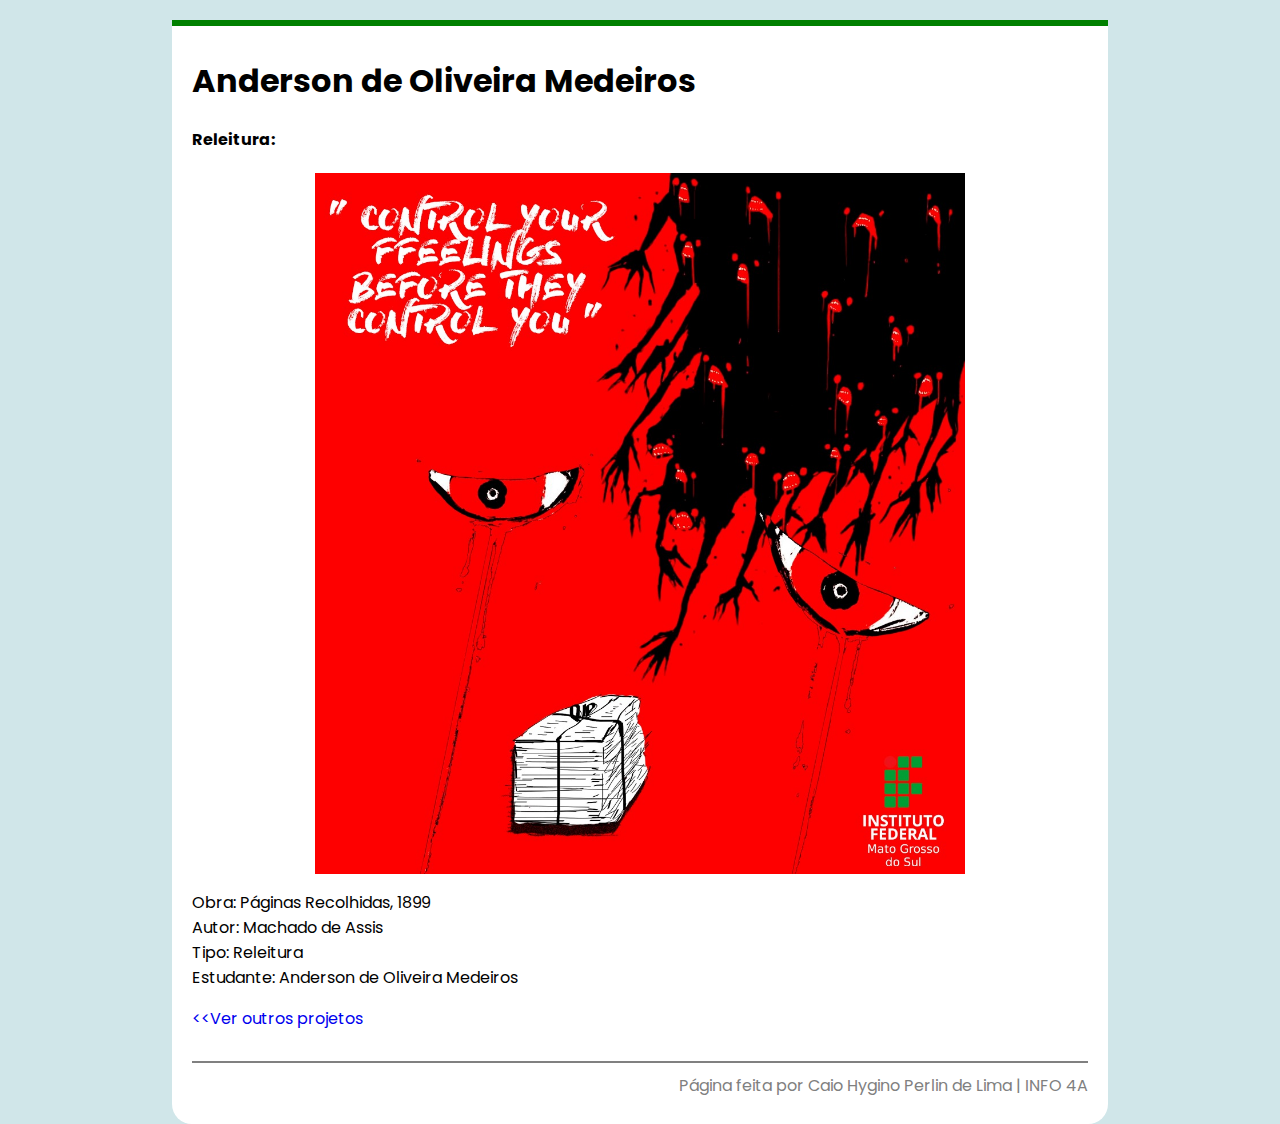
==== pages/victor.html @ f0c58a4a "Added HTML and CSS" ====
<!DOCTYPE html>
<html lang="en">
<head>
    <meta charset="UTF-8">
    <meta http-equiv="X-UA-Compatible" content="IE=edge">
    <meta name="viewport" content="width=device-width, initial-scale=1.0">
    <title>Anderson | FESTAC 2022</title>
    <link rel="stylesheet" href="../css/style.css">
</head>
<body>
    <main>
        <h1>Anderson de Oliveira Medeiros</h1>
        <h4>Releitura:</h4>
        <img onclick="window.open(`../images/anderson.jpg`)" src="../images/anderson.jpg" alt="Releitura de um dos contos da obra Páginas Recolhidas de Machado de Assis">
        <ul class="info">
            <li>Obra: Páginas Recolhidas, 1899</li>
            <li>Autor: Machado de Assis</li>
            <li>Tipo: Releitura</li>
            <li>Estudante: Anderson de Oliveira Medeiros</li>
        </ul>
        <a href="../index.html">&lt;&lt;Ver outros projetos</a>
        <p class="foot">Página feita por Caio Hygino Perlin de Lima | INFO 4A </p>
    </main>
    <script></script>
</body>
</html>
---- css/style.css ----
@import url('https://fonts.googleapis.com/css2?family=Poppins&display=swap');

body{
    font-family: 'Poppins', sans-serif;
    display: flex;
    justify-content: center;
    margin: 0;
    padding: 0;
    background-color: rgba(205, 228, 231, 0.938)
}

main{
    padding: 10px 20px;
    margin-top: 20px;
    width: 70%;
    background-color: white;
    border-top: green 6px solid;
    border-radius: 0px 0px 20px 20px;
}

img{
    display: block;
    margin: 5px auto;
    width: 100%;
    max-width: 650px;
    height: auto;
    cursor: pointer;
}

a{
    text-decoration: none;
}

main ul{
    list-style: none;
    padding: 0;
}

main .links li{
    padding: 8px;
    margin-bottom: 15px;
    border: 5px solid green;
    border-top: 3px solid green;
    border-left: 3px solid green;
    border-radius: 0px 15px 15px 15px;
    width: fit-content;
    min-width: 30%;
}

main .links li a{
    color: black;
    letter-spacing: 1px;
    font-weight: bold;
    width: fit-content;
}

.foot{
    margin-top: 30px;
    text-align: right;
    color: gray;
    border-top: 2px solid gray;
    padding-top: 10px;
}
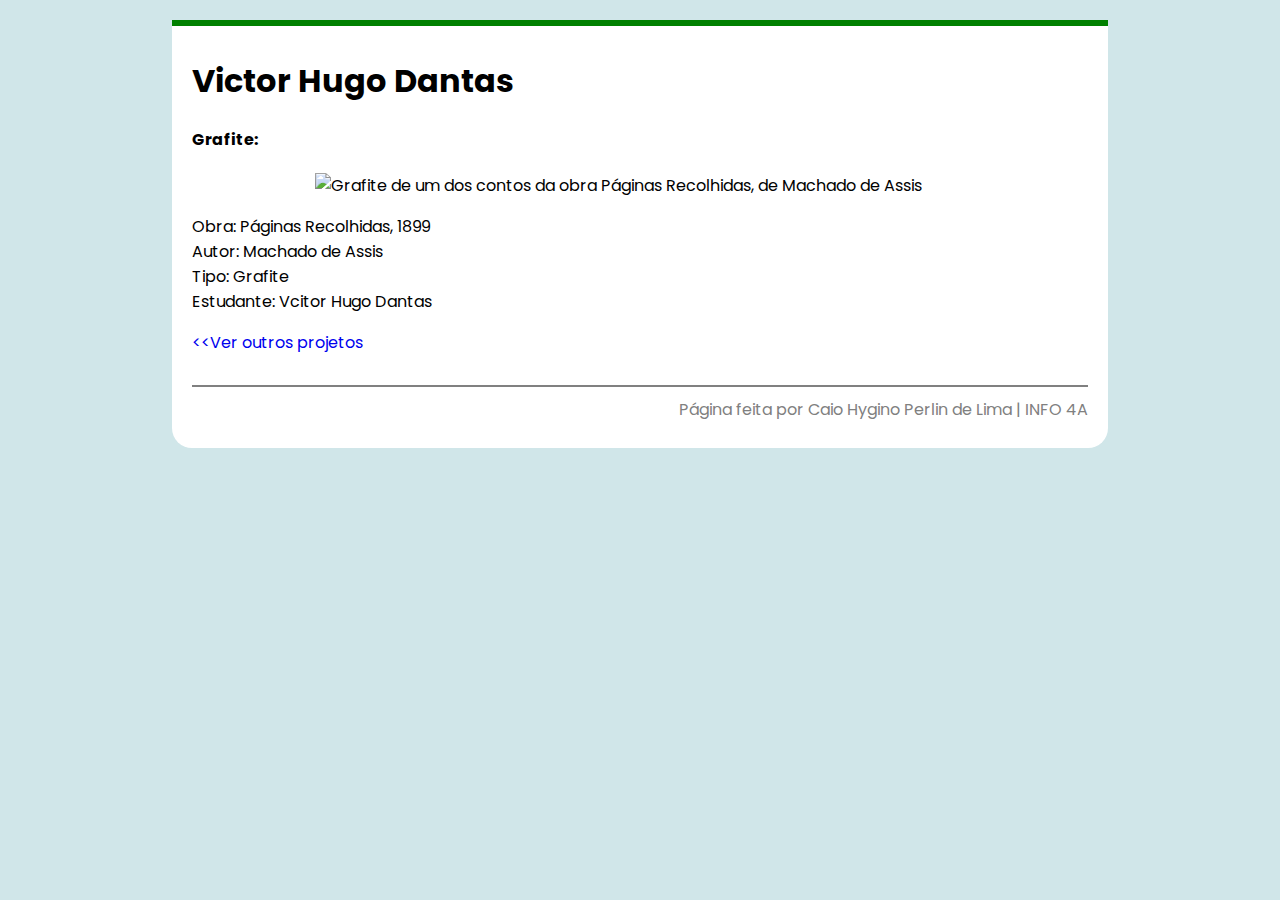
==== commit 46f500d7: "Fill pages" ====
--- a/pages/victor.html
+++ b/pages/victor.html
@@ -4,19 +4,19 @@
     <meta charset="UTF-8">
     <meta http-equiv="X-UA-Compatible" content="IE=edge">
     <meta name="viewport" content="width=device-width, initial-scale=1.0">
-    <title>Anderson | FESTAC 2022</title>
+    <title>Victor | FESTAC 2022</title>
     <link rel="stylesheet" href="../css/style.css">
 </head>
 <body>
     <main>
-        <h1>Anderson de Oliveira Medeiros</h1>
-        <h4>Releitura:</h4>
-        <img onclick="window.open(`../images/anderson.jpg`)" src="../images/anderson.jpg" alt="Releitura de um dos contos da obra Páginas Recolhidas de Machado de Assis">
+        <h1>Victor Hugo Dantas</h1>
+        <h4>Grafite:</h4>
+        <img onclick="window.open(`../images/victor.jpg`)" src="../images/vcitor.jpg" alt="Grafite de um dos contos da obra Páginas Recolhidas, de Machado de Assis">
         <ul class="info">
             <li>Obra: Páginas Recolhidas, 1899</li>
             <li>Autor: Machado de Assis</li>
-            <li>Tipo: Releitura</li>
-            <li>Estudante: Anderson de Oliveira Medeiros</li>
+            <li>Tipo: Grafite</li>
+            <li>Estudante: Vcitor Hugo Dantas</li>
         </ul>
         <a href="../index.html">&lt;&lt;Ver outros projetos</a>
         <p class="foot">Página feita por Caio Hygino Perlin de Lima | INFO 4A </p>
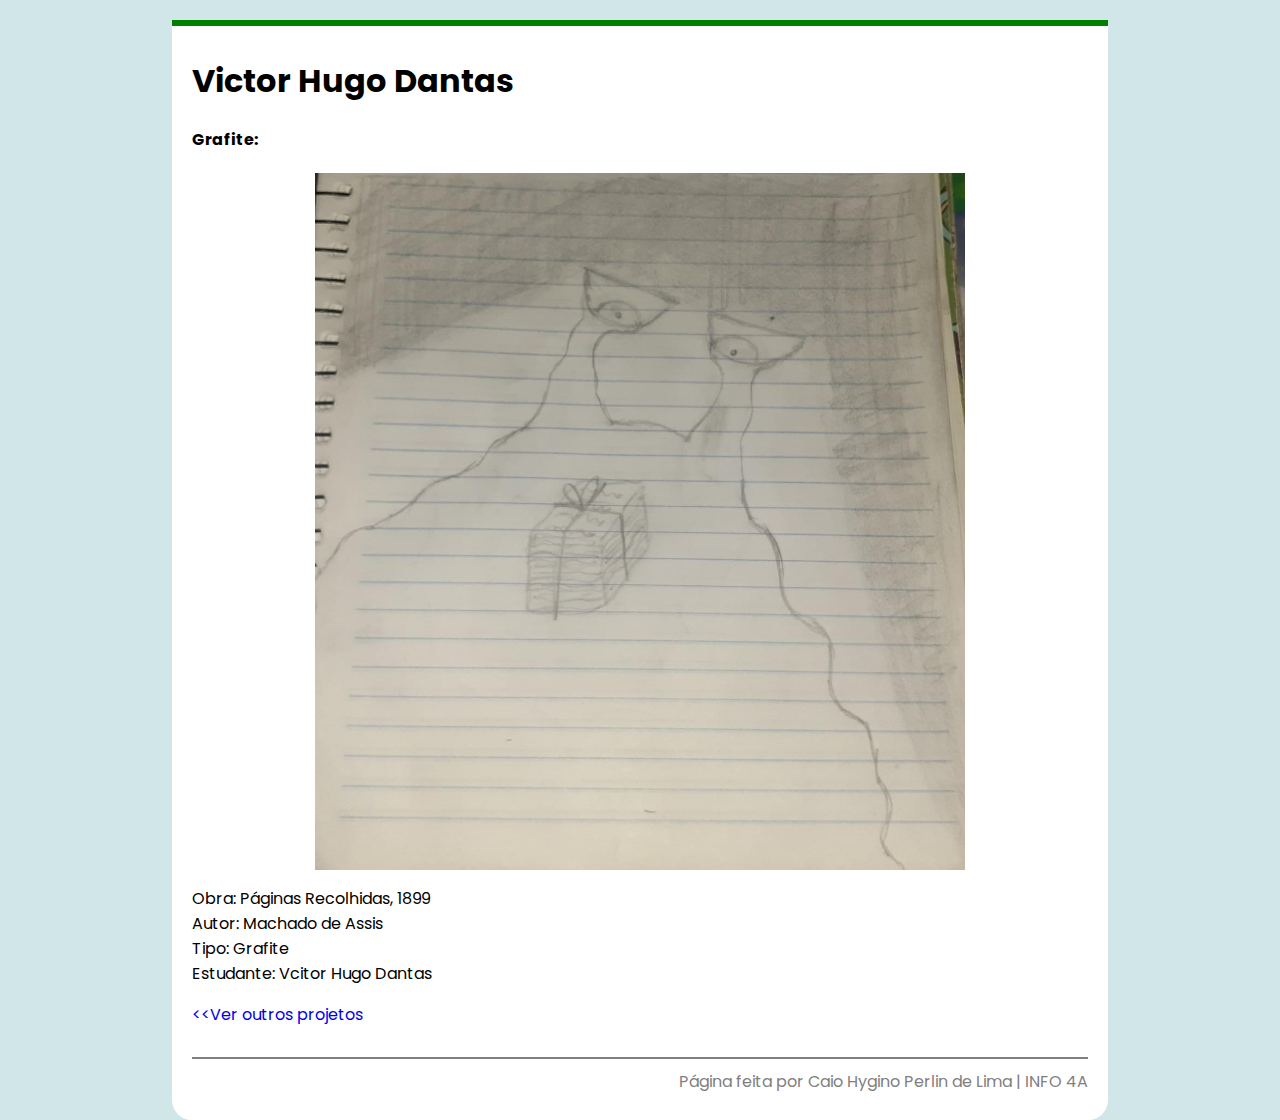
==== commit b43c46e4: "fix" ====
--- a/pages/victor.html
+++ b/pages/victor.html
@@ -11,7 +11,7 @@
     <main>
         <h1>Victor Hugo Dantas</h1>
         <h4>Grafite:</h4>
-        <img onclick="window.open(`../images/victor.jpg`)" src="../images/vcitor.jpg" alt="Grafite de um dos contos da obra Páginas Recolhidas, de Machado de Assis">
+        <img onclick="window.open(`../images/victor.jpg`)" src="../images/victor.jpg" alt="Grafite de um dos contos da obra Páginas Recolhidas, de Machado de Assis">
         <ul class="info">
             <li>Obra: Páginas Recolhidas, 1899</li>
             <li>Autor: Machado de Assis</li>
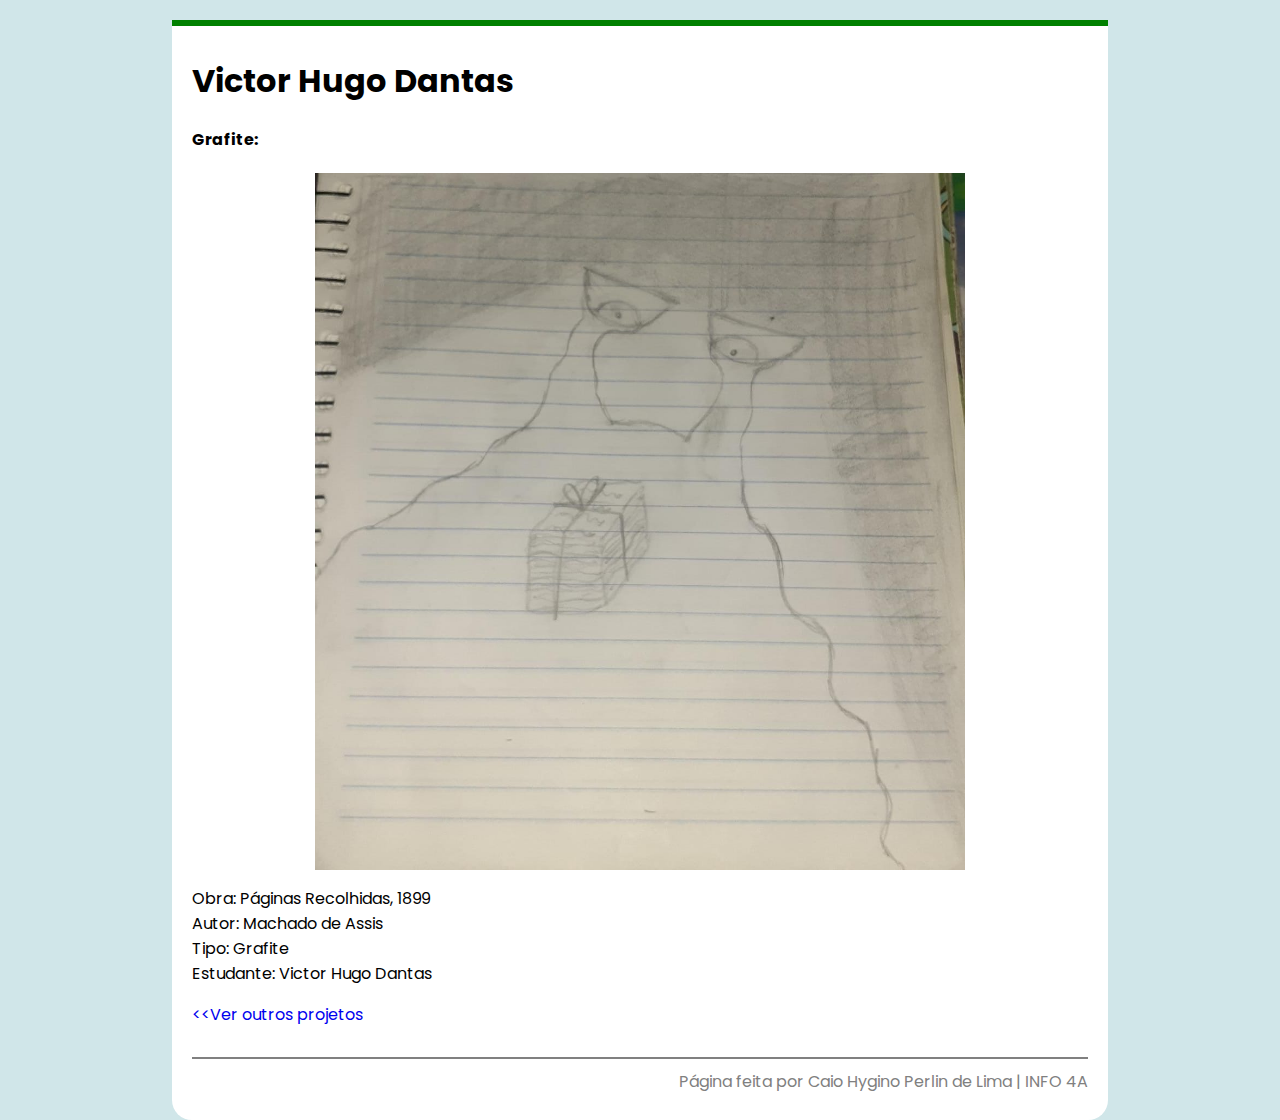
==== commit 55c79ab8: "Update victor.html" ====
--- a/pages/victor.html
+++ b/pages/victor.html
@@ -16,11 +16,11 @@
             <li>Obra: Páginas Recolhidas, 1899</li>
             <li>Autor: Machado de Assis</li>
             <li>Tipo: Grafite</li>
-            <li>Estudante: Vcitor Hugo Dantas</li>
+            <li>Estudante: Victor Hugo Dantas</li>
         </ul>
         <a href="../index.html">&lt;&lt;Ver outros projetos</a>
         <p class="foot">Página feita por Caio Hygino Perlin de Lima | INFO 4A </p>
     </main>
     <script></script>
 </body>
-</html>+</html>
